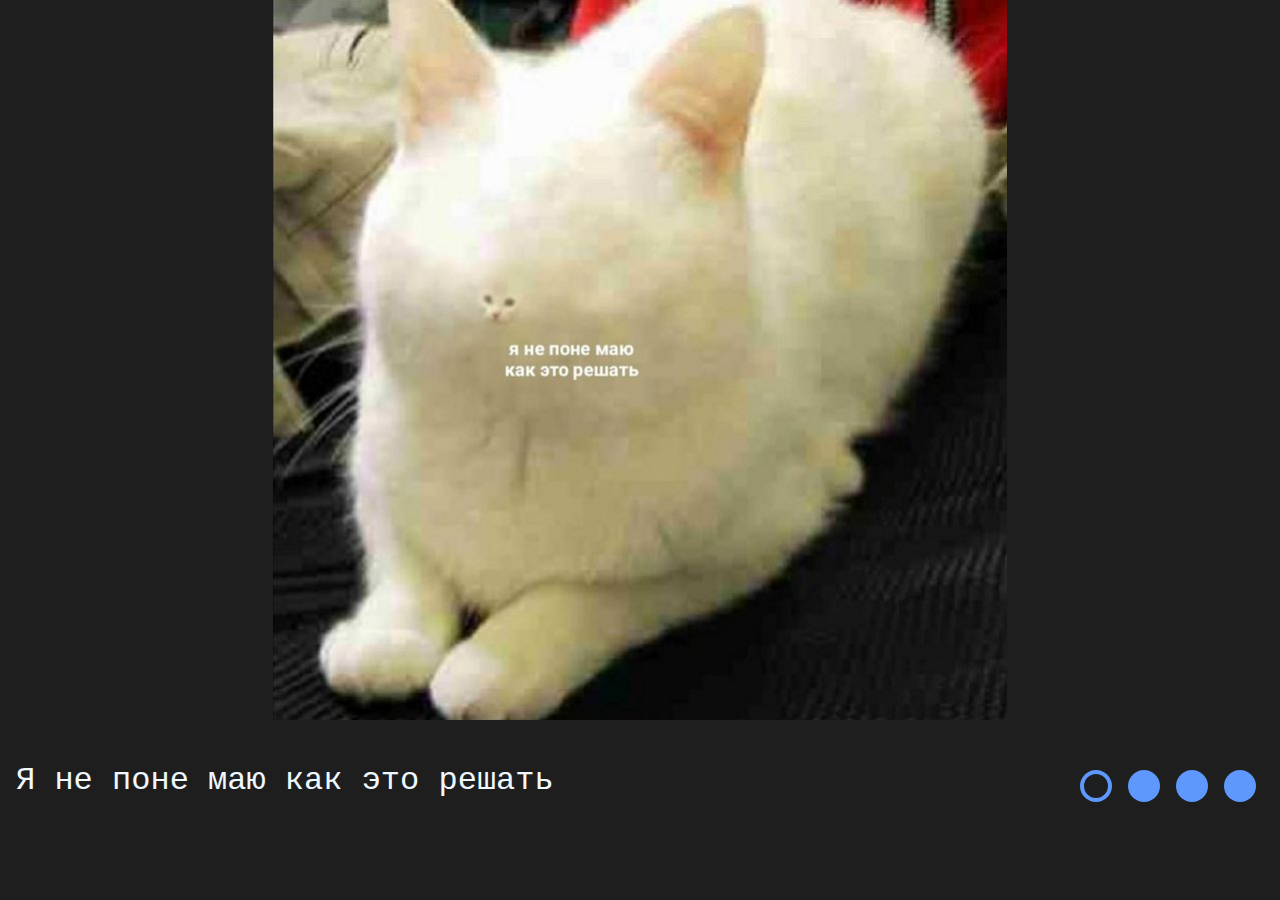
==== cssMemeSlider/index.html @ d18259db "refactor: rename to index.html (Sun, Sep 15, 2024 23:42:22)" ====
<!DOCTYPE html>
<html lang="en">

<head>
    <meta charset="UTF-8">
    <meta name="viewport" content="width=device-width, initial-scale=1.0">
    <title>Document</title>
    <link rel="stylesheet" href="slider.css">
</head>

<body>
    <div class="slider">

        <input type="radio" name="slider" id="slide1" checked>
        <input type="radio" name="slider" id="slide2">
        <input type="radio" name="slider" id="slide3">
        <input type="radio" name="slider" id="slide4">

        <div class="slides">
            <div class="slide">
                <img src="memes/dont_get-it.jpeg" alt="Slide 1">

            </div>
            <div class="slide">
                <img src="memes/enough.jpeg" alt="Slide 2">

            </div>
            <div class="slide">
                <img src="memes/roof_sliding.jpeg" alt="Slide 3">

            </div>
            <div class="slide">
                <img src="memes/coders.jpg" alt="Slide 4">

            </div>
        </div>
        <div class="desc-nav">
            <div class="description">
                <div class="desc-slider">
                    <div class="desc-slides">
                        <p>Я не поне маю как это решать</p>
                        <p>Хватет меня доводить пажалуста</p>
                        <p>Я больше так не могу у меня едет крыша помогите</p>
                        <p>Кодерс би лайк..</p>
                    </div>
                </div>
            </div>
            <div class="navigation">
                <label for="slide1">
                    <div class="label-circle"></div>
                </label>
                <label for="slide2">
                    <div class="label-circle"></div>
                </label>
                <label for="slide3">
                    <div class="label-circle"></div>
                </label>
                <label for="slide4">
                    <div class="label-circle"></div>
                </label>
            </div>
        </div>
    </div>
</body>

</html>
---- cssMemeSlider/slider.css ----
* {
    margin: 0;
    /* box-sizing: border-box; */
}



body {
    background-color: rgb(30, 30, 30);
    font-family: 'Courier New', Courier, monospace;
    color: aliceblue;
    font-size: 2rem;

}

.slider {
    display: flex;
    flex-direction: column;
    width: 100%;
    overflow: hidden;

}

.slides {
    display: flex;
    gap: 0;
    width: 400%;
    transition: margin-left 0.5s ease;
    background-color: rgb(30, 30, 30)
}

.slide {
    margin: auto;
    width: 100%;
    text-align: center;

    & img {
        width: 100%;
        height: auto;
        max-width: 100vw;
        max-height: 80vh;
        object-fit: contain;
    }
}



.desc-slide {
    display: flex;

}

input[type="radio"] {
    display: none;
}

#slide1:checked~.slides,
#slide1:checked~.desc-nav .description .desc-slider .desc-slides {
    margin-left: 0;
}


#slide2:checked~.slides,
#slide2:checked~.desc-nav .description .desc-slider .desc-slides {
    margin-left: -100%;
}

#slide3:checked~.slides,
#slide3:checked~.desc-nav .description .desc-slider .desc-slides {
    margin-left: -200%;
}

#slide4:checked~.slides,
#slide4:checked~.desc-nav .description .desc-slider .desc-slides {
    margin-left: -300%;
}

.navigation {
    display: flex;
    justify-content: flex-end;
    margin-top: 2rem;
    margin-right: 1rem;
}

.navigation label {
    margin: 0;
    cursor: pointer;
    width: 3rem;
    height: 3rem;
    display: flex;
    justify-content: center;

    & .label-circle {
        align-self: center;
        box-sizing: border-box;
        width: 2rem;
        height: 2rem;
        background-color: #5F98FD;
        border-radius: 50%;

        transition: background-color 0.3s, transform 0.3s;
    }
}


#slide1:checked~.desc-nav .navigation label:nth-of-type(1) .label-circle,
#slide2:checked~.desc-nav .navigation label:nth-of-type(2) .label-circle,
#slide3:checked~.desc-nav .navigation label:nth-of-type(3) .label-circle,
#slide4:checked~.desc-nav .navigation label:nth-of-type(4) .label-circle {
    background-color: rgb(28, 30, 31);
    border: 0.3rem #5F98FD solid;
}

#slide1:hover~.desc-nav .navigation label:nth-of-type(1) .label-circle,
#slide2:hover~.desc-nav .navigation label:nth-of-type(2) .label-circle,
#slide3:hover~.desc-nav .navigation label:nth-of-type(3) .label-circle,
#slide4:hover~.desc-nav .navigation label:nth-of-type(4) .label-circle {
    background-color: rgb(254, 254, 254);

}

#slide1:checked:hover~.desc-nav .navigation label:nth-of-type(1) .label-circle,
#slide2:checked:hover~.desc-nav .navigation label:nth-of-type(2) .label-circle,
#slide3:checked:hover~.desc-nav .navigation label:nth-of-type(3) .label-circle,
#slide4:checked:hover~.desc-nav .navigation label:nth-of-type(4) .label-circle {
    background-color: rgb(28, 30, 31);
    border: 0.3rem rgb(254, 254, 254) solid;
}

.desc-nav {
    display: flex;
    justify-content: space-between;

}

.description {
    margin-top: 2rem;
    margin-left: 1rem;


    & .desc-slider {

        display: flex;
        flex-direction: column;
        width: 100%;
        overflow: hidden;

        & .desc-slides {
            display: flex;
            gap: 0;
            width: 400%;
            transition: margin-left 0.5s ease;

            & p {
                width: 100%;
            }
        }
    }
}

@media (max-width: 1023px) {
    body {
        font-size: 1.5rem;
    }

    .desc-nav {
        flex-direction: column-reverse;

        & .description {
            align-self: flex-start;
        }

        & .navigation {
            align-self: center;
        }
    }

    .navigation label {
        width: 2.25rem;
        height: 2.25rem;

        & .label-circle {

            width: 1.5rem;
            height: 1.5rem;
        }
    }
}

@media (max-width: 499px) {
    body {
        font-size: 1rem;
    }

    .navigation label {


        width: 1.5rem;
        height: 1.5rem;

        & .label-circle {

            width: 1rem;
            height: 1rem;
        }
    }
}
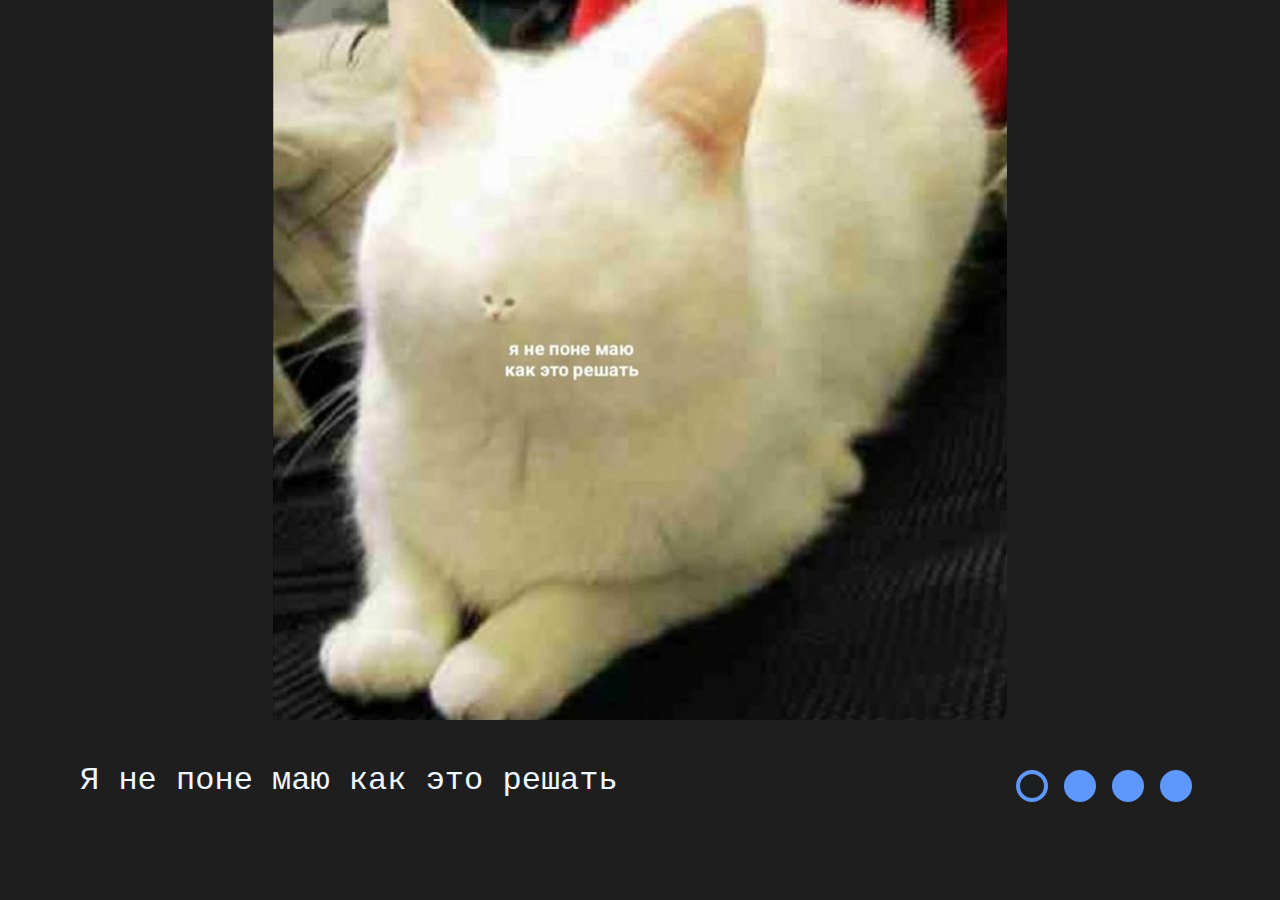
==== commit f1c4969d: "fix: polish some minor things (Sun, Sep 16, 2024 02:23:58)" ====
--- a/cssMemeSlider/index.html
+++ b/cssMemeSlider/index.html
@@ -4,7 +4,7 @@
 <head>
     <meta charset="UTF-8">
     <meta name="viewport" content="width=device-width, initial-scale=1.0">
-    <title>Document</title>
+    <title>Meme Slider</title>
     <link rel="stylesheet" href="slider.css">
 </head>
 
--- a/cssMemeSlider/slider.css
+++ b/cssMemeSlider/slider.css
@@ -79,7 +79,7 @@
     display: flex;
     justify-content: flex-end;
     margin-top: 2rem;
-    margin-right: 1rem;
+    margin-right: 5rem;
 }
 
 .navigation label {
@@ -135,7 +135,7 @@
 
 .description {
     margin-top: 2rem;
-    margin-left: 1rem;
+    margin-left: 5rem;
 
 
     & .desc-slider {
@@ -172,6 +172,11 @@
 
         & .navigation {
             align-self: center;
+            margin-right: 0;
+        }
+
+        & .description {
+            margin-left: 1rem;
         }
     }
 
